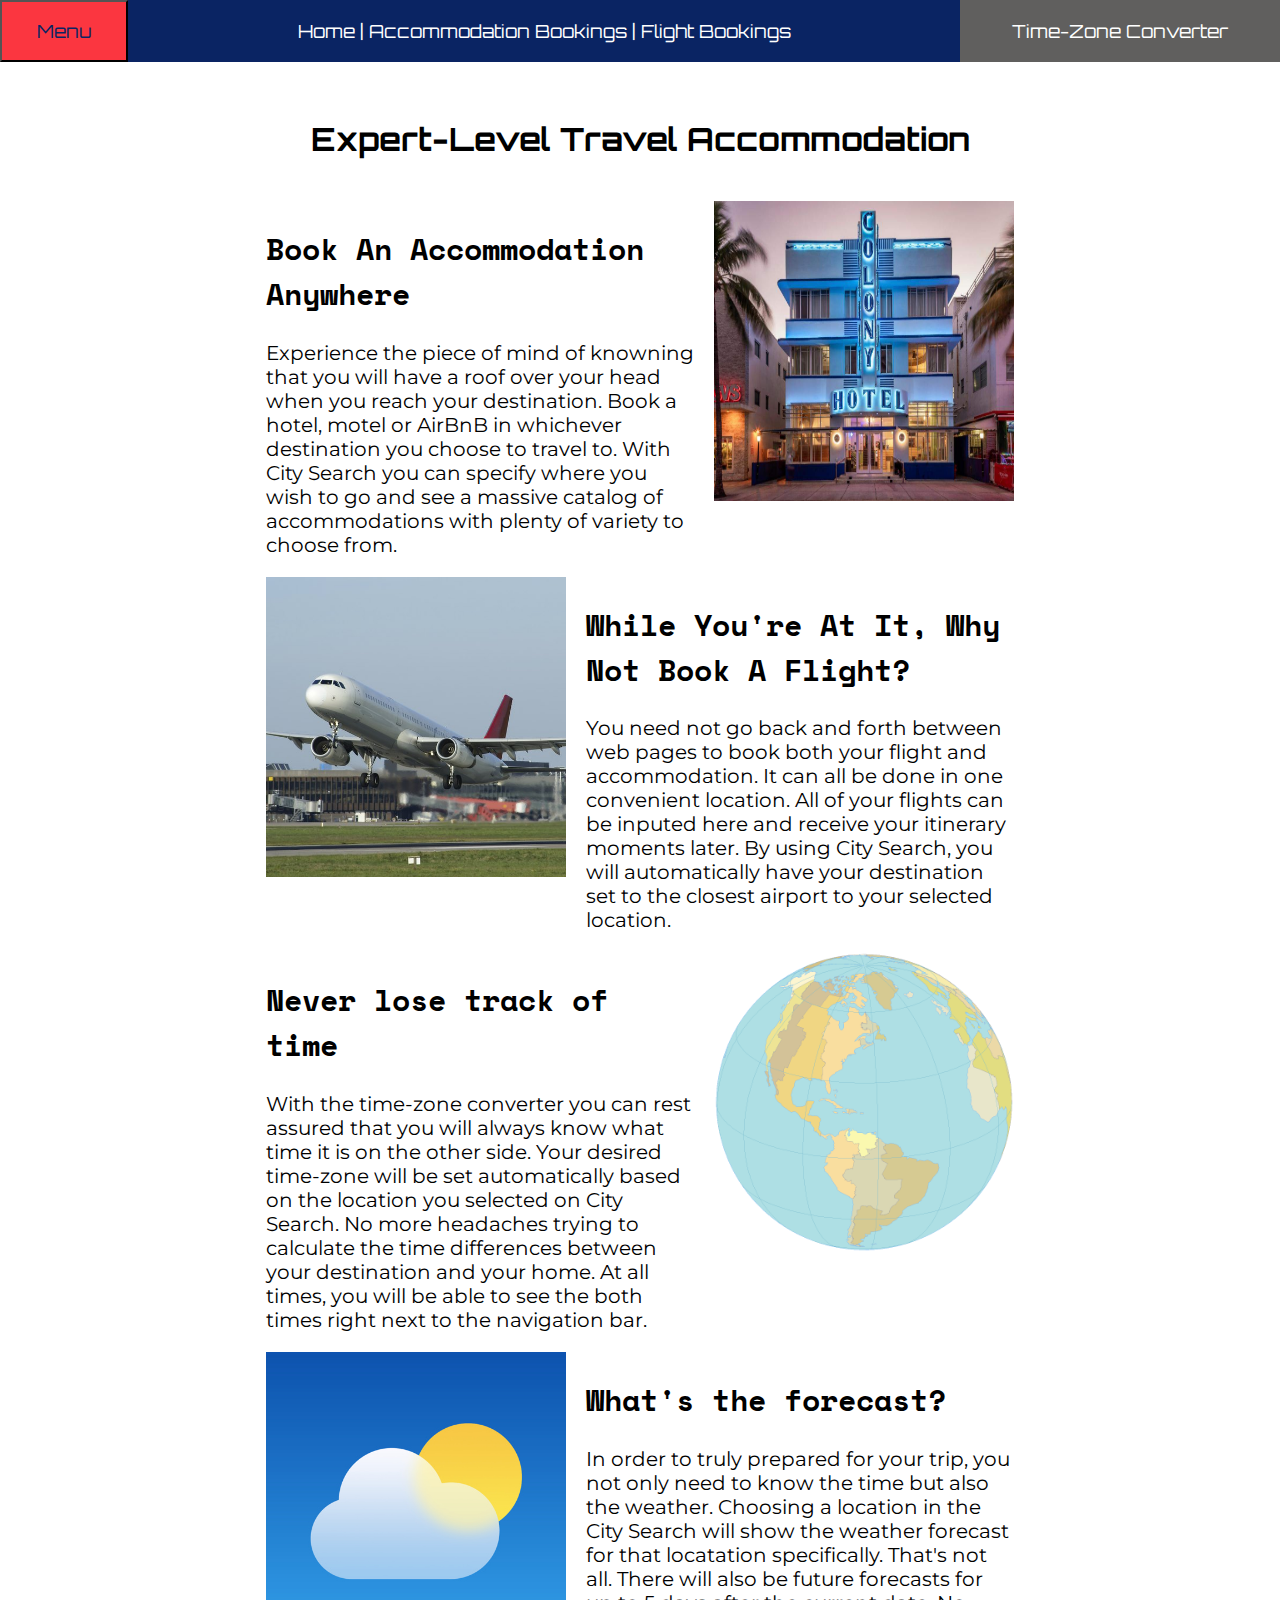
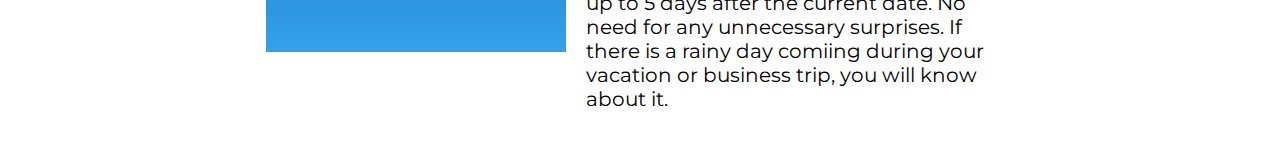
==== index.html @ a137dc39 "Added a lot of the core functions for this project" ====
<!doctype html>
<html lang="en">

<head>
    <meta charset="UTF-8" />
    <meta name="viewport" content="width=device-width, initial-scale=1.0" />
    <title>Travel Accommodation | Home</title>
    <link rel="stylesheet" href="/css/styles.css" />
    <link rel="stylesheet" href="https://cdnjs.cloudflare.com/ajax/libs/font-awesome/4.7.0/css/font-awesome.min.css">
    <script src="/js/main.js" type="module"></script>
</head>

<body>
    <header>
        <button class="menu-button">Menu</button>
        <div class="nav">
            <a href="/index.html">Home</a> |
            <a href="/accommodation_bookings.html" id="ab">Accommodation Bookings</a> |
            <a href="/flight_bookings.html">Flight Bookings</a>
        </div>
        <section class="timezone-converter">Time-Zone Converter<br>
            <section class="current"></section>
            <section id="hide1" class="destination"></section>
        </section>
    </header>
    <div id="mySidebar" class="sidebar">
        <a>City Search</a>
        <a class="closebtn">×</a>
        <div class="search-container">
            <form action="/accommodation_bookings.html">
                <input type="text" id="input" placeholder="Search..." name="search">
                <button type="button" id="search"><i class="fa fa-search"></i></button>
            </form>
        </div>

        <p>Current Weather:<br><span id="current-temp"></span> </p>
        <figure>
            <img id="weather-icon" src="#" alt="weather icon">
            <figcaption id="current-cap"></figcaption>
        </figure>
        <section id="hide2">
            <p>Destination Weather:<br><span id="destination-temp"></span> </p>
            <figure>
                <img id="weather-icon2" src="#" alt="weather icon">
                <figcaption id="destination-cap"></figcaption>
            </figure>
            <a href="/weather_forecast.html" class="forecast-link">5-Day Forecast</a>
        </section>
    </div>
    <div id="main">
        <h1>Expert-Level Travel Accommodation</h1>

        <div class="description1">
            <section class="info1">
                <h2>Book An Accommodation Anywhere</h2>
                <p>Experience the piece of mind of knowning that you will have a roof over your head when you reach your
                    destination. Book a hotel, motel or AirBnB in whichever destination you choose to travel to. With
                    City
                    Search
                    you can specify where you wish to go and see a massive catalog of accommodations with plenty of
                    variety
                    to
                    choose from.</p>
            </section>
            <img class="hotel" src="/images/hotel_image.jpg">
        </div>

        <div class="description2">
            <img class="plane" src="/images/take_off.jpg">
            <section class="info2">
                <h2>While You're At It, Why Not Book A Flight?</h2>
                <p>You need not go back and forth between web pages to book both your flight and accommodation. It can
                    all
                    be
                    done
                    in one convenient location. All of your flights can be inputed here and receive your itinerary
                    moments
                    later. By
                    using City Search, you will automatically have your destination set to the closest airport to your
                    selected
                    location.
                </p>
            </section>
        </div>

        <div class="description3">
            <section class="info3">
                <h2>Never lose track of time</h2>
                <p>With the time-zone converter you can rest assured that you will always know what time it is on the
                    other
                    side.
                    Your desired time-zone will be set automatically based on the location you selected on City Search.
                    No
                    more headaches trying to calculate the time differences between your destination and your home. At
                    all
                    times,
                    you will be able to see the both times right next to the navigation bar.
                </p>
            </section>
            <img class="globe" src="/images/time_zone_map.png">
        </div>
        <div class="description4">
            <img class="weather" src="/images/weather_icon.png">
            <section class="info4">
                <h2>What's the forecast?</h2>
                <p>In order to truly prepared for your trip, you not only need to know the time but also the weather.
                    Choosing a
                    location in the City Search will show the weather forecast for that locatation specifically. That's
                    not
                    all.
                    There will also be future forecasts for up to 5 days after the current date. No need for any
                    unnecessary
                    surprises. If there is a rainy day comiing during your vacation or business trip, you will know
                    about
                    it.
                </p>
            </section>
        </div>
    </div>
</body>

</html>
---- css/styles.css ----
@import url("https://fonts.googleapis.com/css2?family=Montserrat:ital,wght@0,400;1,400&family=Orbitron:wght@400..900&family=Space+Mono:wght@700&display=swap");

:root {
    /* colors */
    --primary-color: #0a2463;
    --secondary-color: #fb3640;
    --tertiary-color: #605f5e;

    /* sizes */
    --font-base: 18px;
    --small-font: 0.8em;
    --large-font: 1.2em;
}

img {
    width: 300px;
    height: 300px;
    margin-bottom: 50px;
}

header {
    display: grid;
    grid-template-columns: 10% 65% 25%;
    background-color: #0a2463;
    font-family: 'Orbitron', Arial, san-serif;
    font-size: large;
    color: white;
    margin: 0px 0px;
}

.nav {
    text-align: center;
    margin-top: auto;
    margin-bottom: auto;
    margin-left: auto;
    margin-right: auto;

}

a {
    text-decoration: none;
    color: white;
}

li a {
    color: #0a2463;
}

a:hover {
    color: #fb3640;
}

body {
    margin: 0px;
}

h1 {
    font-family: 'Orbitron', Arial, san-serif;
    text-align: center;
    padding-bottom: 20px;
    padding-top: 20px;
}

h2 {
    font-family: 'Space Mono', Arial, san-serif;
}

p {
    font-family: 'Montserrat', Arial, san-serif;
}

.menu-button {
    grid-column: 1;
    background-color: #fb3640;
    text-align: center;
    color: white;
    font-family: 'Orbitron', Arial, san-serif;
    font-size: large;
}

.menu-button:hover {
    color: #0a2463;
    cursor: pointer;
}


.timezone-converter {
    background-color: #605f5e;
    padding: 20px;
    text-align: center;
}

.info1,
.info3 {
    margin-right: 20px;
    grid-column: 1/3;
}

.info2,
.info4 {
    margin-left: 20px;
    grid-column: 2/4;
}

.description1,
.description2,
.description3,
.description4 {
    display: grid;
    grid-template-columns: 1fr 1fr 1fr;
    margin-left: 20px;
    margin-right: 20px;
}

.plane {
    grid-column: 1;
}

.hotel {
    grid-column: 3;
}

.globe {
    grid-column: 3;
}

.weather {
    grid-column: 1;
}

.sidebar {
    height: 100%;
    width: 0;
    position: fixed;
    z-index: 1;
    top: 0;
    left: 0;
    overflow-x: hidden;
    transition: 0.5s;
    padding-top: 60px;
    font-family: 'Orbitron', Arial, san-serif;
    font-size: smaller;
    background-color: #fb3640;
}

.sidebar a {
    padding: 8px 8px 8px 10px;
    text-decoration: none;
    font-size: 25px;
    display: block;
    transition: 0.3s;
    color: white;
    text-align: center;
}

.sidebar .closebtn {
    position: absolute;
    top: 0;
    right: 25px;
    font-size: 36px;
    margin-left: 50px;
    cursor: pointer;
}

.search-container {
    padding-left: 22px;
    margin-bottom: 30px;
}

#main {
    transition: margin-left .5s;
    padding: 16px;
}

#weather-icon {
    width: 100px;
    height: 100px;
    padding-left: 35px;
    margin-bottom: 0%;
}

#weather-icon2 {
    width: 100px;
    height: 100px;
    padding-left: 35px;
    margin-bottom: 0%;
}

#hide1,
#hide2 {
    display: none;
}

.forecast-link:hover {
    color: #0a2463;
}

figcaption {
    margin-bottom: 40px;
    text-align: center;
}

.sidebar p {
    text-align: center;
    font-family: 'Orbitron', Arial, san-serif;
    font-size: larger;
}

ul {
    display: grid;
    grid-template-columns: auto auto;
    margin-left: 5%;
}

li {
    list-style: none;
    margin-bottom: 30px;
    font-family: 'Space Mono', Arial, san-serif;
    margin-right: 10px;
}

li img {
    margin-bottom: 20px;
}

#loading {
    text-align: center;
}

@media screen and (min-width: 900px) {

    .info1,
    .info3 {
        margin-right: 20px;
        grid-column: 1/3;
        font-size: 20px;
    }

    .info2,
    .info4 {
        margin-left: 20px;
        grid-column: 2/4;
        font-size: 20px;
    }

    .description1,
    .description2,
    .description3,
    .description4 {
        display: grid;
        grid-template-columns: 1fr 1fr 1fr;
        margin-left: 250px;
        margin-right: 250px;
    }

    ul {
        margin-left: 20%;
    }
}
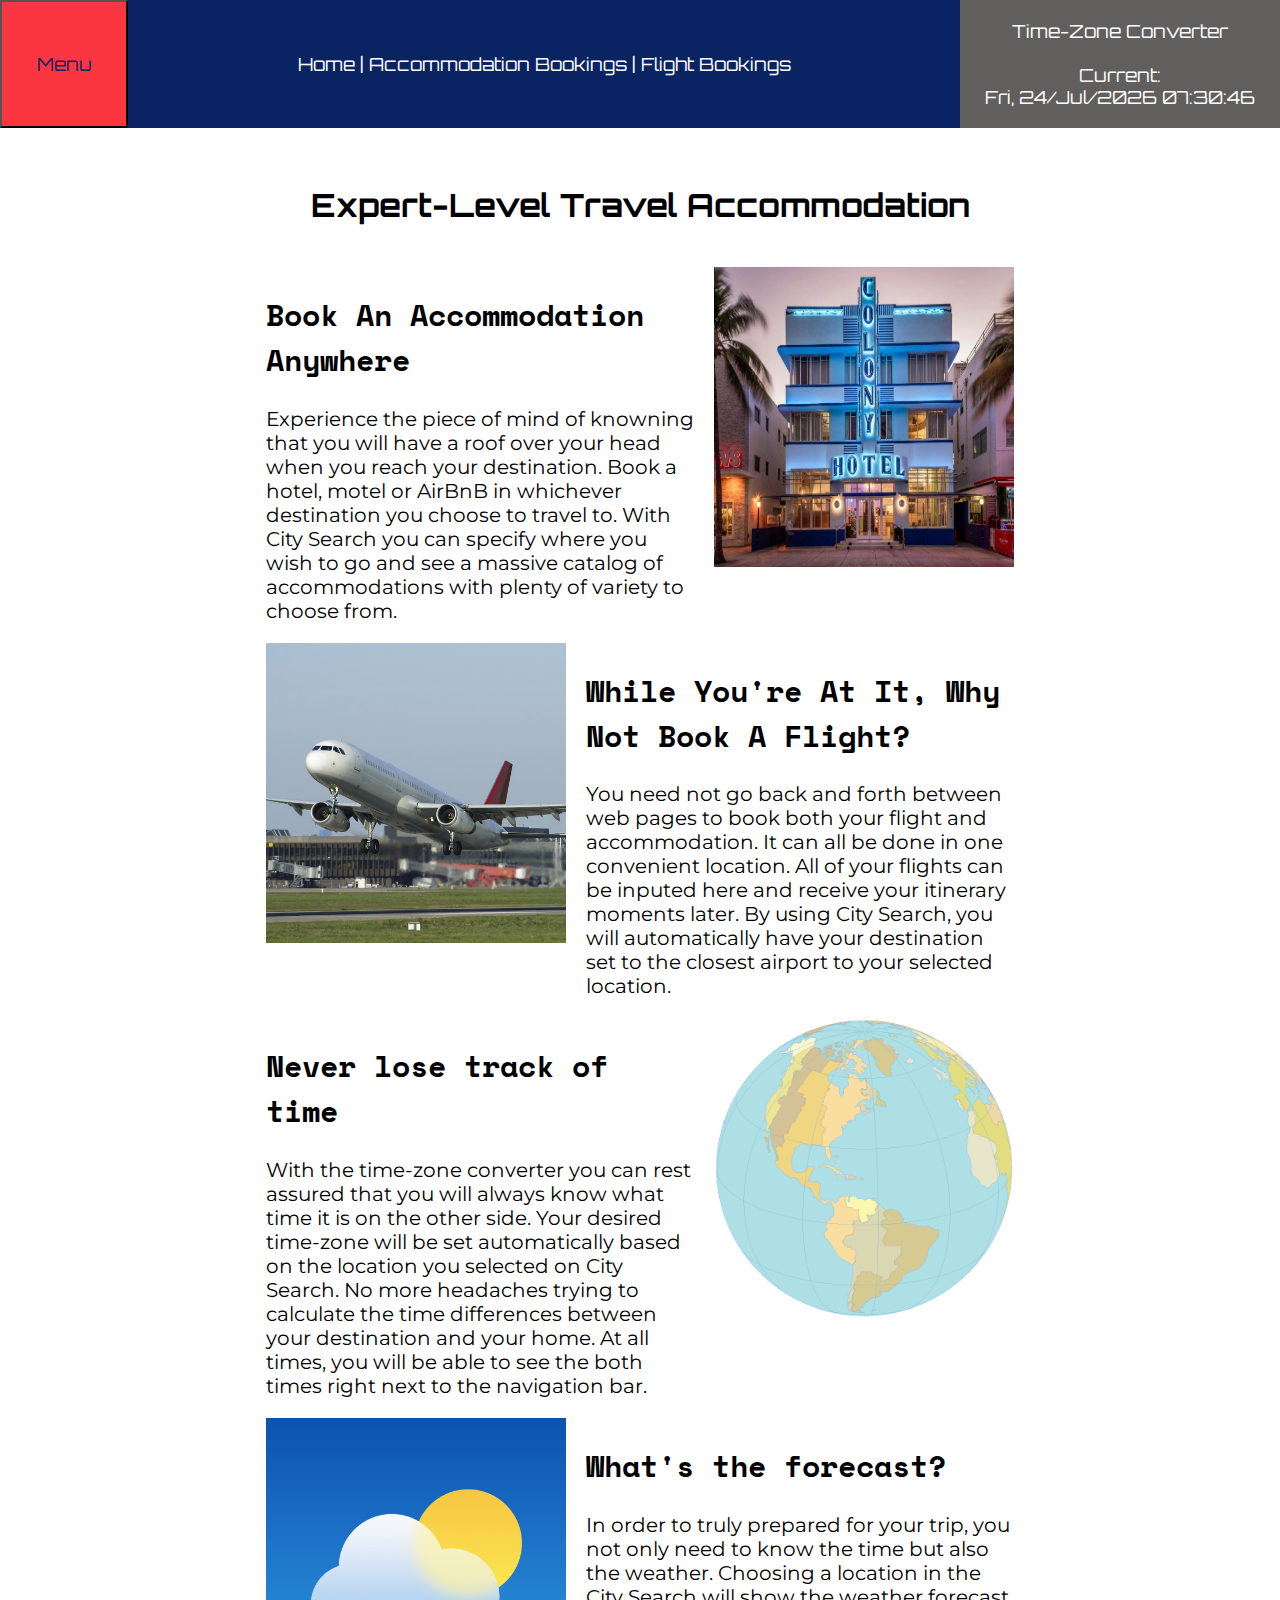
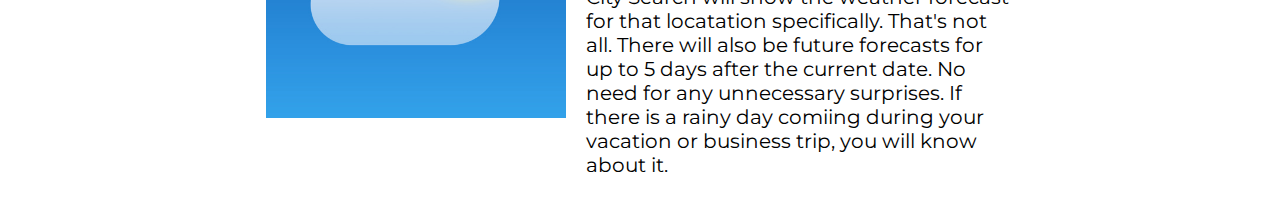
==== commit 51923c51: "The site is basically done now" ====
--- a/index.html
+++ b/index.html
@@ -5,18 +5,18 @@
     <meta charset="UTF-8" />
     <meta name="viewport" content="width=device-width, initial-scale=1.0" />
     <title>Travel Accommodation | Home</title>
-    <link rel="stylesheet" href="/css/styles.css" />
+    <link rel="stylesheet" href="./css/styles.css" />
     <link rel="stylesheet" href="https://cdnjs.cloudflare.com/ajax/libs/font-awesome/4.7.0/css/font-awesome.min.css">
-    <script src="/js/main.js" type="module"></script>
+    <script src="./js/main.js" type="module"></script>
 </head>
 
 <body>
     <header>
         <button class="menu-button">Menu</button>
         <div class="nav">
-            <a href="/index.html">Home</a> |
-            <a href="/accommodation_bookings.html" id="ab">Accommodation Bookings</a> |
-            <a href="/flight_bookings.html">Flight Bookings</a>
+            <a href="./index.html">Home</a> |
+            <a href="./accommodation_bookings.html" id="ab">Accommodation Bookings</a> |
+            <a href="./flight_bookings.html">Flight Bookings</a>
         </div>
         <section class="timezone-converter">Time-Zone Converter<br>
             <section class="current"></section>
@@ -27,7 +27,7 @@
         <a>City Search</a>
         <a class="closebtn">×</a>
         <div class="search-container">
-            <form action="/accommodation_bookings.html">
+            <form>
                 <input type="text" id="input" placeholder="Search..." name="search">
                 <button type="button" id="search"><i class="fa fa-search"></i></button>
             </form>
@@ -44,7 +44,7 @@
                 <img id="weather-icon2" src="#" alt="weather icon">
                 <figcaption id="destination-cap"></figcaption>
             </figure>
-            <a href="/weather_forecast.html" class="forecast-link">5-Day Forecast</a>
+            <a href="./weather_forecast.html" class="forecast-link">5-Day Forecast</a>
         </section>
     </div>
     <div id="main">
@@ -62,11 +62,11 @@
                     to
                     choose from.</p>
             </section>
-            <img class="hotel" src="/images/hotel_image.jpg">
+            <img class="hotel" src="./images/hotel_image.jpg">
         </div>
 
         <div class="description2">
-            <img class="plane" src="/images/take_off.jpg">
+            <img class="plane" src="./images/take_off.jpg">
             <section class="info2">
                 <h2>While You're At It, Why Not Book A Flight?</h2>
                 <p>You need not go back and forth between web pages to book both your flight and accommodation. It can
@@ -97,10 +97,10 @@
                     you will be able to see the both times right next to the navigation bar.
                 </p>
             </section>
-            <img class="globe" src="/images/time_zone_map.png">
+            <img class="globe" src="./images/time_zone_map.png">
         </div>
         <div class="description4">
-            <img class="weather" src="/images/weather_icon.png">
+            <img class="weather" src="./images/weather_icon.png">
             <section class="info4">
                 <h2>What's the forecast?</h2>
                 <p>In order to truly prepared for your trip, you not only need to know the time but also the weather.
--- a/css/styles.css
+++ b/css/styles.css
@@ -209,7 +209,7 @@
 ul {
     display: grid;
     grid-template-columns: auto auto;
-    margin-left: 5%;
+    margin-left: 2%;
 }
 
 li {
@@ -225,6 +225,63 @@
 
 #loading {
     text-align: center;
+}
+
+#weather-cards img {
+    width: 100px;
+    height: 100px;
+    margin-bottom: 0%;
+}
+
+#weather-cards {
+    display: grid;
+    grid-template-columns: auto auto auto auto;
+}
+
+#weather-cards li {
+    margin-right: 30px;
+}
+
+.form {
+    text-align: center;
+    margin-top: 40px;
+}
+
+.form button {
+    margin-top: 10px;
+    background-color: #0a2463;
+    color: white;
+}
+
+.form button:hover {
+    background-color: #fb3640;
+    color: black;
+}
+
+#flights h2 {
+    font-family: 'Orbitron', Arial, san-serif;
+}
+
+#flights {
+    margin-right: 30px;
+}
+
+#flights li {
+    border-color: #605f5e;
+    border-style: solid;
+    padding-left: 10px;
+    padding-right: 10px;
+    margin-right: 20px;
+
+}
+
+#flights a:hover {
+    color: #0a2463;
+}
+
+#headings {
+    margin-left: 5px;
+    margin-right: 5px;
 }
 
 @media screen and (min-width: 900px) {
@@ -256,4 +313,12 @@
     ul {
         margin-left: 20%;
     }
+
+    #weather-cards {
+        margin-left: 10%;
+    }
+
+    #flights {
+        margin-left: 0%;
+    }
 }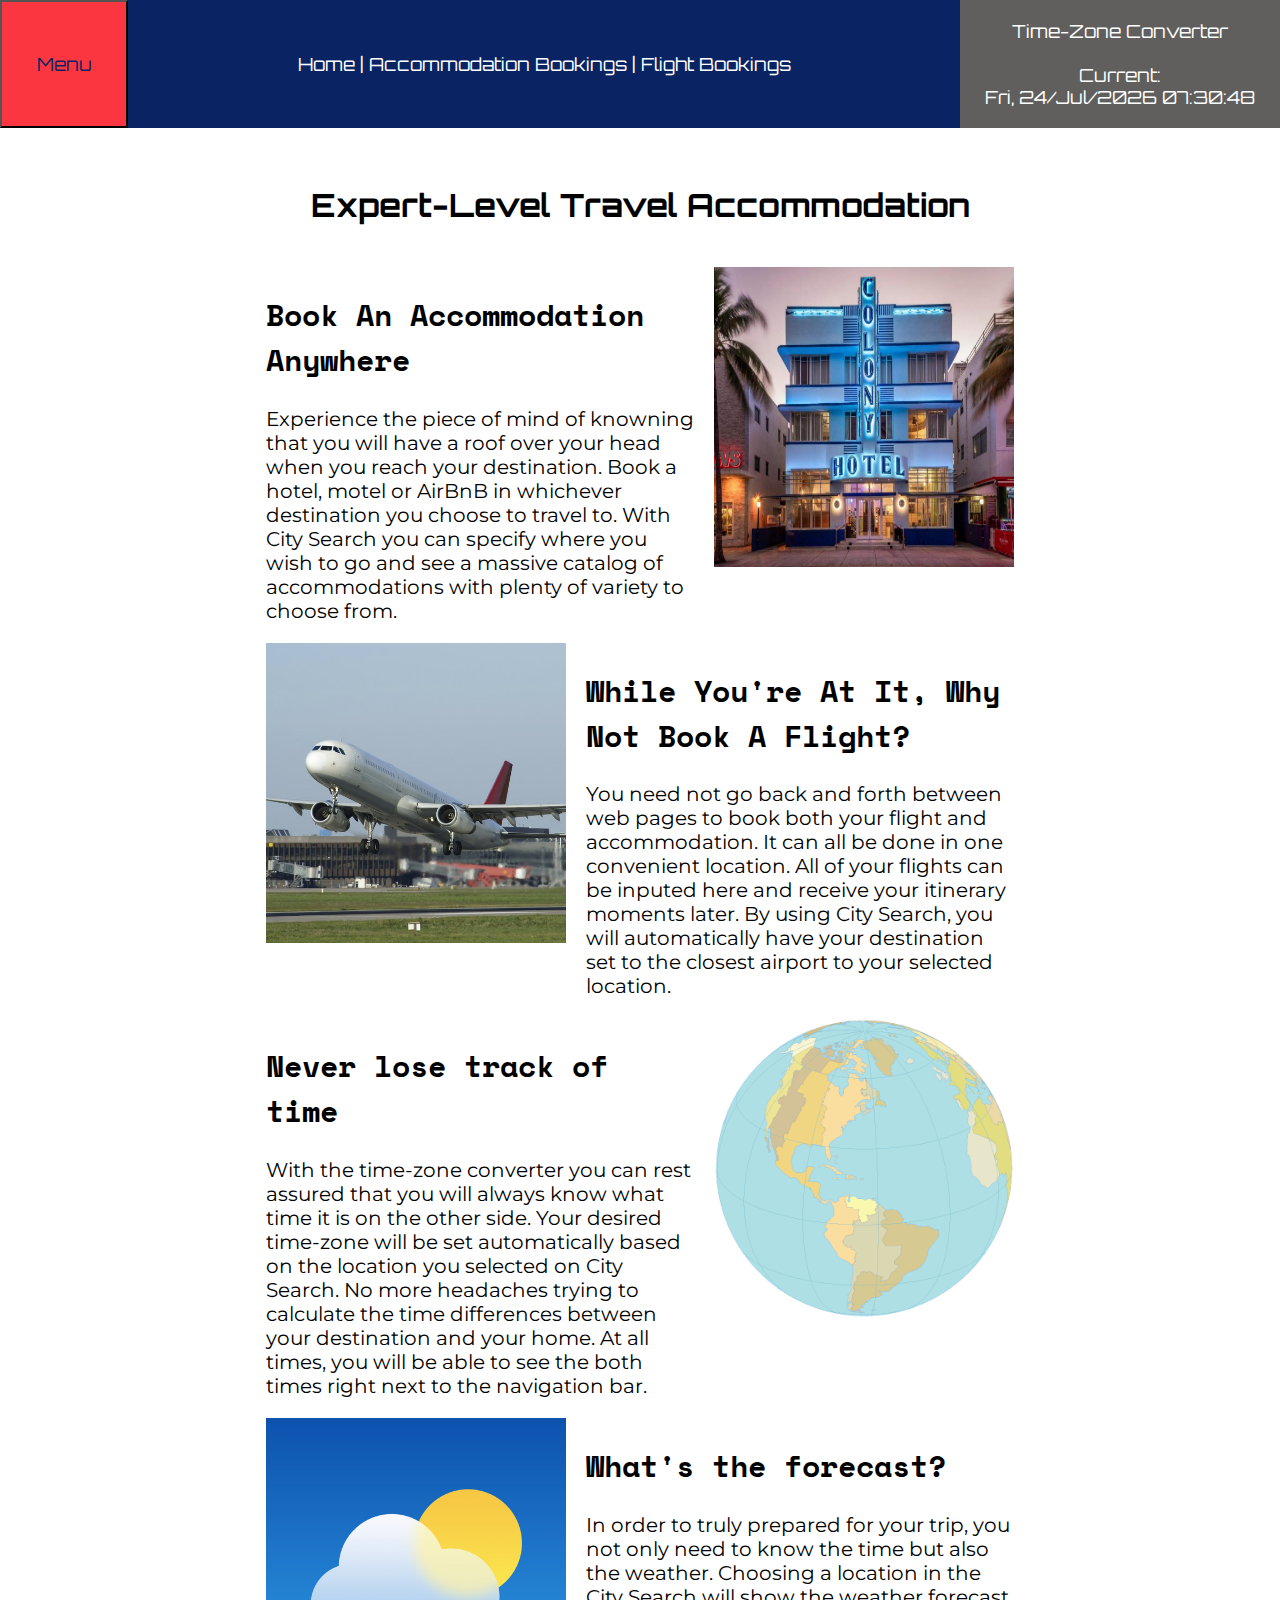
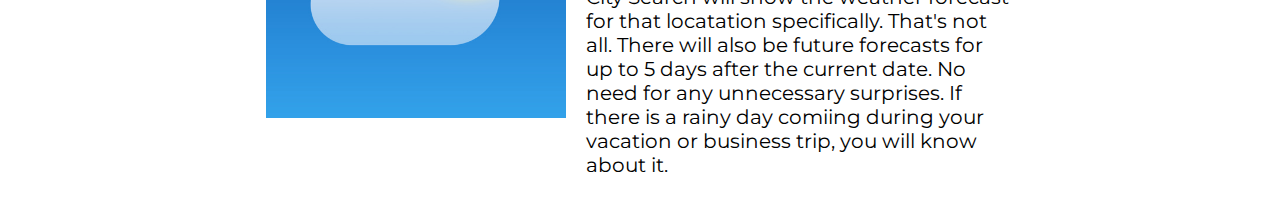
==== commit bcc468c3: "Merge branch 'main' of https://github.com/Tal1fhan1/wdd330-final-project" ====
--- a/index.html
+++ b/index.html
@@ -119,4 +119,4 @@
     </div>
 </body>
 
-</html>+</html>
